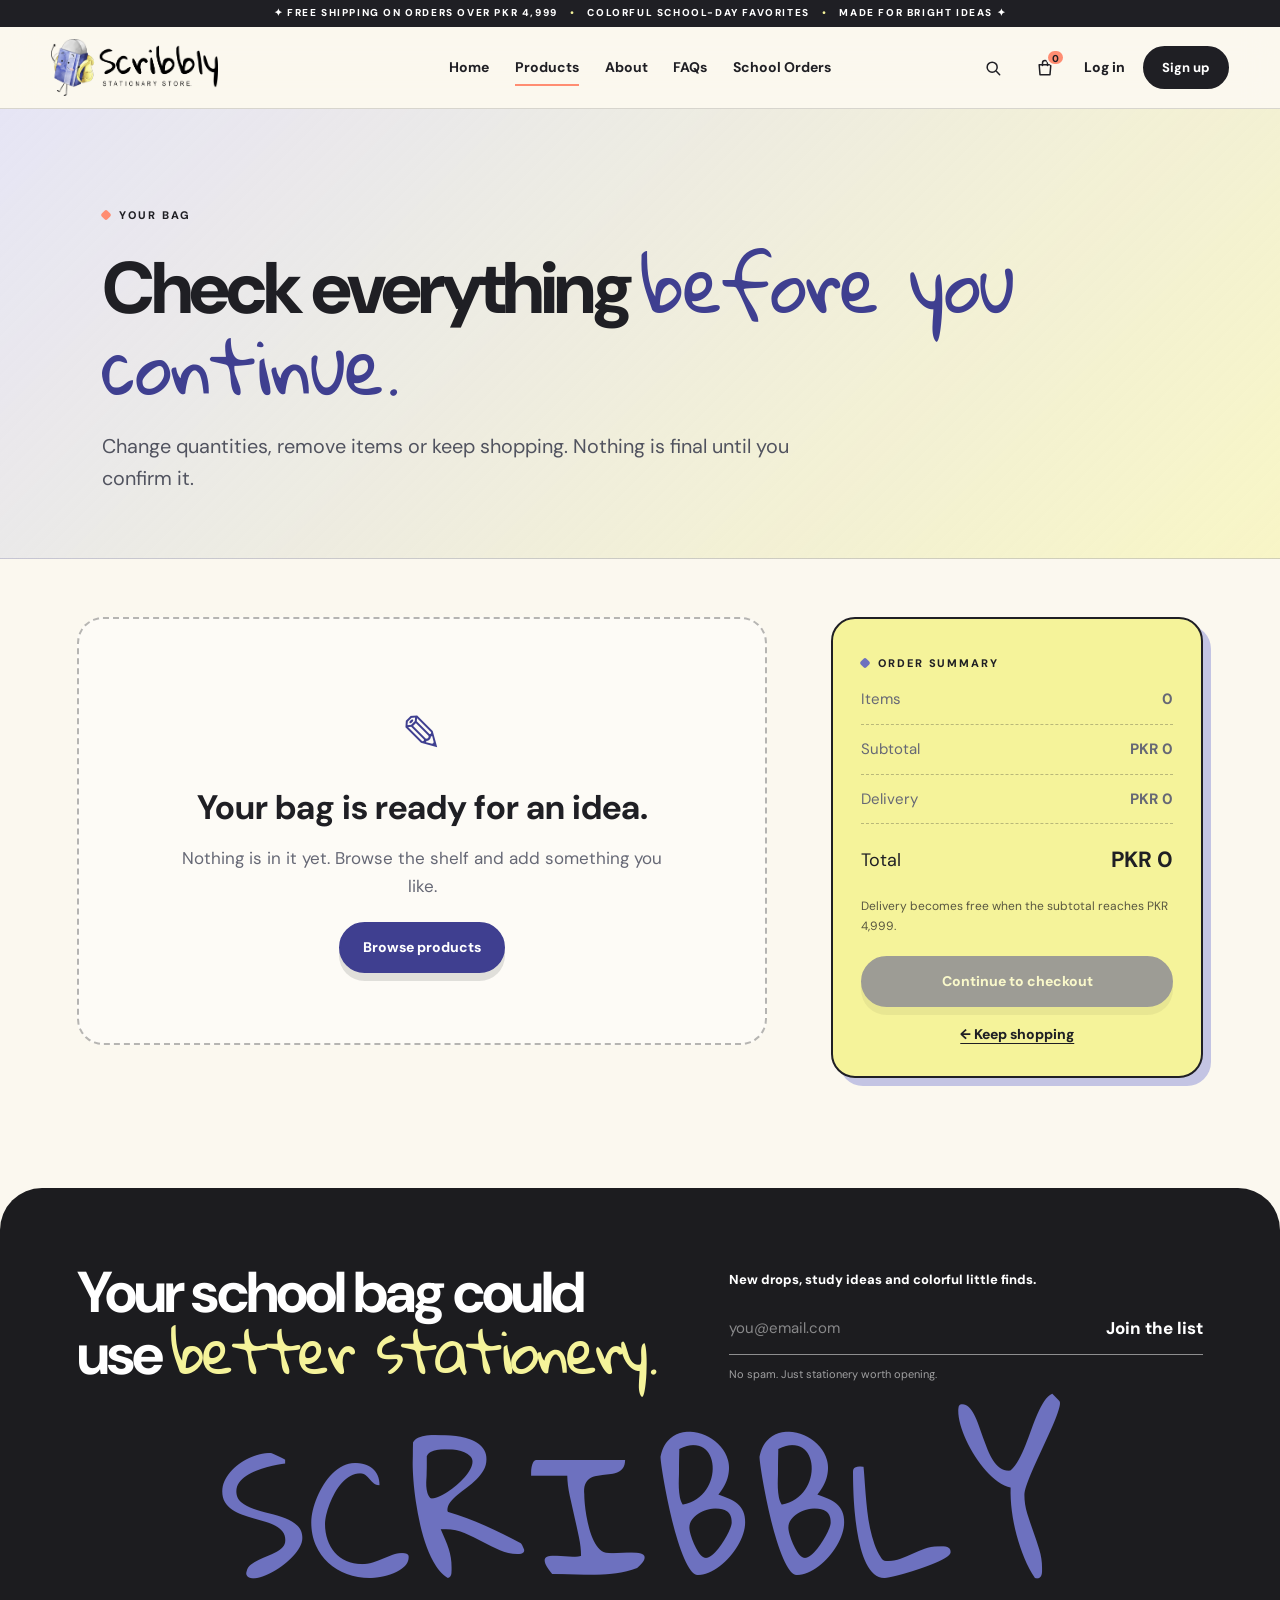
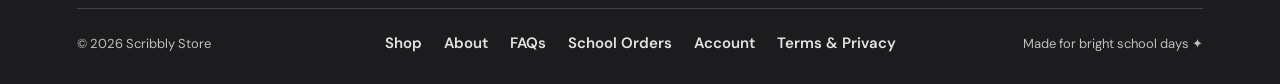
==== cart.html @ f54a4416 "commit" ====
<!DOCTYPE html><html lang="en"><head><meta charset="UTF-8">
  <meta name="viewport" content="width=device-width, initial-scale=1.0">
  <meta name="theme-color" content="#6d71bf">
  <link rel="icon" type="image/png" href="img/favicon.png">
  <link rel="shortcut icon" href="favicon.ico">
  <link rel="preconnect" href="https://fonts.googleapis.com">
  <link rel="preconnect" href="https://fonts.gstatic.com" crossorigin>
  <link href="https://fonts.googleapis.com/css2?family=DM+Sans:wght@400;500;600;700;800&family=Gloria+Hallelujah&display=swap" rel="stylesheet">
  <link rel="stylesheet" href="styles.css"><meta name="description" content="Review and update your Scribbly shopping bag."><title>Your Bag — Scribbly</title></head><body><div class="grain" aria-hidden="true"></div><a class="skip-link" href="#mainContent">Skip to main content</a>
  <div class="announcement">✦ FREE SHIPPING ON ORDERS OVER PKR 4,999 <span>•</span> COLORFUL SCHOOL-DAY FAVORITES <span>•</span> MADE FOR BRIGHT IDEAS ✦</div>
  <header class="site-header">
    <a class="brand" href="index.html" aria-label="Scribbly home"><img src="img/logo-header.png" alt="Scribbly stationery store" class="brand-logo"></a>
    <nav class="main-nav" id="mainNav" aria-label="Primary navigation"><a  href="index.html">Home</a><a class="active" aria-current="page" href="products.html">Products</a><a  href="index.html#about">About</a><a  href="index.html#faq">FAQs</a><a  href="index.html#bulk">School Orders</a></nav>
    <div class="header-actions">
      <button class="icon-btn header-search" data-search-open aria-label="Search products"><svg viewBox="0 0 24 24" aria-hidden="true"><circle cx="11" cy="11" r="6"></circle><path d="m16 16 4 4"></path></svg></button>
      <a class="icon-btn bag-btn header-bag" href="cart.html" aria-label="Open shopping bag"><svg viewBox="0 0 24 24" aria-hidden="true"><path d="M5 8h14l-1 12H6L5 8Z"></path><path d="M9 9V6a3 3 0 0 1 6 0v3"></path></svg><span data-bag-count>0</span></a>
      <a class="login-link" href="login.html" data-auth="guest">Log in</a>
      <a class="btn btn-dark btn-small" href="signup.html" data-auth="guest">Sign up</a>
      <a class="login-link member-link" href="dashboard.html" data-auth="member" hidden>Dashboard</a>
      <button class="btn btn-dark btn-small logout-btn" type="button" data-auth="member" data-logout hidden>Log out</button>
    </div>
    <button class="menu-toggle" type="button" data-menu-toggle aria-label="Open navigation" aria-controls="mainNav" aria-expanded="false"><span></span><span></span></button>
  </header><main id="mainContent" class="inner-main"><section class="page-hero mini-hero"><span class="eyebrow"><span class="dot orange"></span> YOUR BAG</span><h1>Check everything <span class="scribble-word">before you continue.</span></h1><p>Change quantities, remove items or keep shopping. Nothing is final until you confirm it.</p></section><section class="cart-layout section-pad"><div class="cart-list" data-cart-list></div><aside class="cart-summary" data-cart-summary><span class="eyebrow"><span class="dot"></span> ORDER SUMMARY</span><div class="summary-row"><span>Items</span><b data-summary-items>0</b></div><div class="summary-row"><span>Subtotal</span><b data-summary-subtotal>PKR 0</b></div><div class="summary-row"><span>Delivery</span><b data-summary-delivery>PKR 250</b></div><div class="summary-total"><span>Total</span><strong data-summary-total>PKR 250</strong></div><p class="summary-note">Delivery becomes free when the subtotal reaches PKR 4,999.</p><a class="btn btn-primary summary-cta" href="checkout.html" data-checkout-link>Continue to checkout</a><a class="text-link summary-shop" href="products.html">← Keep shopping</a></aside></section></main><footer class="site-footer">
    <div class="footer-top">
      <div class="footer-copy"><h2>Your school bag could use <span>better stationery.</span></h2></div>
      <form class="newsletter" data-newsletter-form novalidate>
        <label for="footerEmail">New drops, study ideas and colorful little finds.</label>
        <div><input id="footerEmail" name="email" type="email" placeholder="you@email.com" autocomplete="email" required><button type="submit">Join the list</button></div>
        <small data-newsletter-msg>No spam. Just stationery worth opening.</small>
      </form>
    </div>
    <div class="footer-word" aria-hidden="true">SCRIBBLY</div>
    <div class="footer-bottom"><span>© 2026 Scribbly Store</span><div><a href="products.html">Shop</a><a href="index.html#about">About</a><a href="index.html#faq">FAQs</a><a href="index.html#bulk">School Orders</a><a href="dashboard.html">Account</a><a href="terms.html">Terms & Privacy</a></div><span>Made for bright school days ✦</span></div>
  </footer><div class="search-overlay" data-search-overlay aria-hidden="true">
    <button class="search-close" type="button" data-search-close aria-label="Close search">×</button>
    <div class="search-box"><span>search scribbly</span><label class="sr-only" for="globalSearch">Search products</label><input id="globalSearch" data-search-input type="search" placeholder="Try “notebook”..."><p data-search-hint>Popular: notebook, gel pens, sticky notes, pouch</p><a class="text-link search-all-link" href="products.html">Browse all products →</a></div>
  </div>
  <div class="toast" data-toast role="status" aria-live="polite"><span data-toast-message>Done ✦</span><button type="button" data-toast-action hidden>Undo</button></div><script src="script.js"></script></body></html>
---- styles.css ----
:root {
  --ink: #1f1f24;
  --muted: #666875;
  --paper: #fbf8ef;
  --paper-2: #f5f0e5;
  --white: #fffdf8;
  --violet: #6d71bf;
  --violet-deep: #3f3f90;
  --lavender: #c3c4e3;
  --lavender-2: #e6e5f5;
  --yellow: #f5f39a;
  --coral: #ff8d72;
  --mint: #b8eeb4;
  --sky: #8ddcf6;
  --pink: #f2b5d3;
  --line: rgba(31, 31, 36, .16);
  --radius: 28px;
  --radius-sm: 18px;
  --shadow: 0 22px 60px rgba(51, 48, 92, .10);
  --header-h: 80px;
}

* {
  box-sizing: border-box;
}

html {
  scroll-behavior: smooth;
  scroll-padding-top: 120px;
}

body {
  margin: 0;
  min-width: 320px;
  background: var(--paper);
  color: var(--ink);
  font-family: "DM Sans", Arial, sans-serif;
  font-size: 17px;
  line-height: 1.65;
  overflow-x: hidden;
}

body::selection {
  background: var(--yellow);
  color: var(--ink);
}

button,
input,
select,
textarea {
  font: inherit;
}

button,
a {
  -webkit-tap-highlight-color: transparent;
}

a {
  color: inherit;
  text-decoration: none;
}

img {
  max-width: 100%;
}

button {
  color: inherit;
}

button:focus-visible,
a:focus-visible,
input:focus-visible,
select:focus-visible,
textarea:focus-visible {
  outline: 3px solid var(--yellow);
  outline-offset: 3px;
}

[hidden] {
  display: none !important;
}

.sr-only {
  position: absolute;
  width: 1px;
  height: 1px;
  padding: 0;
  margin: -1px;
  overflow: hidden;
  clip: rect(0, 0, 0, 0);
  white-space: nowrap;
  border: 0;
}

.skip-link {
  position: fixed;
  top: 10px;
  left: 10px;
  z-index: 9999;
  transform: translateY(-160%);
  background: var(--ink);
  color: white;
  padding: 10px 16px;
  border-radius: 12px;
  font-weight: 800;
}

.skip-link:focus {
  transform: translateY(0);
}

.grain {
  position: fixed;
  inset: 0;
  z-index: 1000;
  pointer-events: none;
  opacity: .025;
  background-image: radial-gradient(rgba(0,0,0,.85) .45px, transparent .55px);
  background-size: 4px 4px;
}

.announcement {
  min-height: 27px;
  display: flex;
  align-items: center;
  justify-content: center;
  gap: 12px;
  background: var(--ink);
  color: white;
  padding: 5px 18px;
  font-size: 10px;
  font-weight: 800;
  letter-spacing: .16em;
  text-align: center;
}

.announcement span {
  color: var(--yellow);
}

.site-header {
  position: sticky;
  top: 0;
  z-index: 900;
  min-height: var(--header-h);
  display: grid;
  grid-template-columns: minmax(180px, .9fr) auto minmax(250px, .9fr);
  align-items: center;
  gap: 22px;
  padding: 12px clamp(22px, 4vw, 68px);
  background: rgba(251, 248, 239, .94);
  border-bottom: 1px solid var(--line);
  backdrop-filter: blur(16px);
}

.auth-header {
  background: linear-gradient(90deg, rgba(195,196,227,.97), rgba(245,243,154,.80));
  border-bottom-color: rgba(63,63,144,.20);
}

.brand {
  display: inline-flex;
  align-items: center;
  justify-self: start;
}

.brand-logo {
  display: block;
  width: clamp(142px, 13vw, 192px);
  max-height: 58px;
  object-fit: contain;
}

.main-nav {
  display: flex;
  align-items: center;
  justify-content: center;
  gap: clamp(14px, 2vw, 31px);
  font-size: 14px;
  font-weight: 700;
}

.main-nav a {
  position: relative;
  padding: 12px 0;
  white-space: nowrap;
}

.main-nav a::after {
  content: "";
  position: absolute;
  left: 50%;
  bottom: 5px;
  width: 0;
  height: 2px;
  background: var(--coral);
  transform: translateX(-50%);
  transition: width .2s ease;
}

.main-nav a:hover::after,
.main-nav a.active::after {
  width: 100%;
}

.header-actions {
  display: flex;
  align-items: center;
  justify-content: flex-end;
  gap: 10px;
  min-width: 0;
}

.icon-btn {
  width: 42px;
  height: 42px;
  border: 0;
  border-radius: 50%;
  display: inline-flex;
  align-items: center;
  justify-content: center;
  background: transparent;
  cursor: pointer;
  position: relative;
}

.icon-btn:hover {
  background: rgba(109, 113, 191, .12);
}

.icon-btn svg {
  width: 20px;
  height: 20px;
  fill: none;
  stroke: currentColor;
  stroke-width: 1.8;
  stroke-linecap: round;
  stroke-linejoin: round;
}

.bag-btn [data-bag-count] {
  position: absolute;
  top: 2px;
  right: 1px;
  min-width: 17px;
  height: 17px;
  border-radius: 999px;
  display: grid;
  place-items: center;
  padding: 0 4px;
  background: var(--coral);
  color: var(--ink);
  font-size: 10px;
  font-weight: 800;
  border: 2px solid var(--paper);
}

.login-link,
.member-link {
  font-size: 14px;
  font-weight: 800;
  padding: 9px 8px;
}

.login-link:hover,
.member-link:hover {
  color: var(--violet-deep);
}

.btn {
  min-height: 48px;
  border: 2px solid var(--ink);
  border-radius: 999px;
  display: inline-flex;
  align-items: center;
  justify-content: center;
  gap: 8px;
  padding: 12px 22px;
  font-weight: 800;
  font-size: 14px;
  cursor: pointer;
  transition: transform .18s ease, background .18s ease, color .18s ease, box-shadow .18s ease;
}

.btn:hover {
  transform: translateY(-2px);
}

.btn:active {
  transform: translateY(0);
}

.btn-dark {
  background: var(--ink);
  color: white;
}

.btn-dark:hover {
  background: var(--violet-deep);
}

.btn-primary {
  background: var(--violet-deep);
  color: white;
  border-color: var(--violet-deep);
  box-shadow: 0 8px 0 rgba(31,31,36,.13);
}

.btn-primary:hover {
  background: #323278;
  border-color: #323278;
}

.btn-cream,
.btn-light-outline {
  background: var(--paper);
  color: var(--ink);
}

.btn-cream:hover,
.btn-light-outline:hover {
  background: var(--yellow);
}

.btn-small {
  min-height: 42px;
  padding: 9px 17px;
  font-size: 13px;
}

.logout-btn {
  font-family: inherit;
}

.menu-toggle {
  display: none;
  width: 44px;
  height: 44px;
  border: 1.5px solid var(--ink);
  border-radius: 50%;
  background: var(--paper);
  cursor: pointer;
  position: relative;
}

.menu-toggle span {
  position: absolute;
  left: 12px;
  width: 18px;
  height: 2px;
  background: var(--ink);
  transition: transform .2s ease, top .2s ease;
}

.menu-toggle span:first-child {
  top: 17px;
}

.menu-toggle span:last-child {
  top: 24px;
}

.menu-toggle[aria-expanded="true"] span:first-child {
  top: 21px;
  transform: rotate(45deg);
}

.menu-toggle[aria-expanded="true"] span:last-child {
  top: 21px;
  transform: rotate(-45deg);
}

.section-pad {
  padding-left: clamp(20px, 6vw, 92px);
  padding-right: clamp(20px, 6vw, 92px);
}

.hero {
  min-height: min(780px, calc(100vh - 90px));
  display: grid;
  grid-template-columns: minmax(0, .95fr) minmax(420px, 1.05fr);
  align-items: center;
  gap: clamp(40px, 6vw, 90px);
  padding-top: clamp(70px, 8vw, 112px);
  padding-bottom: clamp(70px, 8vw, 112px);
  position: relative;
  overflow: hidden;
}

.hero::before,
.hero::after {
  content: "";
  position: absolute;
  border: 1px solid rgba(109,113,191,.14);
  border-radius: 50%;
  pointer-events: none;
}

.hero::before {
  width: 420px;
  height: 420px;
  right: -120px;
  top: -180px;
}

.hero::after {
  width: 260px;
  height: 260px;
  left: -150px;
  bottom: 20px;
}

.eyebrow {
  display: inline-flex;
  align-items: center;
  gap: 9px;
  font-size: 11px;
  line-height: 1.3;
  letter-spacing: .17em;
  font-weight: 800;
  text-transform: uppercase;
}

.dot {
  width: 8px;
  height: 8px;
  border-radius: 2px;
  background: var(--violet);
  transform: rotate(45deg);
  flex: 0 0 auto;
}

.dot.orange {
  background: var(--coral);
}

.hero h1,
.page-hero h1,
.dashboard-hero h1,
.auth-copy h1 {
  margin: 18px 0 20px;
  font-size: clamp(48px, 5.7vw, 86px);
  line-height: 1.05;
  letter-spacing: -.055em;
  font-weight: 800;
}

.hero-copy > p,
.page-hero > p,
.dashboard-hero > div > p,
.auth-copy > p {
  margin: 0;
  max-width: 680px;
  color: #51535f;
  font-size: clamp(18px, 1.55vw, 22px);
  line-height: 1.62;
}

.scribble-word,
.scribble-underline {
  font-family: "Gloria Hallelujah", "Comic Sans MS", cursive;
  font-weight: 400;
  letter-spacing: -.02em;
  color: var(--violet-deep);
}

.scribble-underline {
  position: relative;
  display: inline-block;
}

.scribble-underline::after {
  content: "";
  position: absolute;
  left: 3px;
  right: 3px;
  bottom: -3px;
  height: 7px;
  border-bottom: 3px solid var(--yellow);
  border-radius: 50%;
  transform: rotate(-1.5deg);
}

.orange-text {
  color: #e85e44;
}

.hero-actions {
  margin-top: 30px;
  display: flex;
  align-items: center;
  gap: 22px;
  flex-wrap: wrap;
}

.text-link,
.link-button {
  display: inline-flex;
  align-items: center;
  gap: 5px;
  border: 0;
  background: transparent;
  padding: 0;
  color: var(--ink);
  font-weight: 800;
  font-size: 14px;
  cursor: pointer;
  text-decoration: underline;
  text-decoration-thickness: 1px;
  text-underline-offset: 4px;
}

.text-link:hover,
.link-button:hover {
  color: var(--violet-deep);
}

.hero-note {
  margin-top: 46px;
  padding-top: 22px;
  max-width: 570px;
  border-top: 1px dashed rgba(31,31,36,.35);
  display: grid;
  grid-template-columns: 34px 1fr;
  gap: 12px;
}

.mini-star {
  color: var(--coral);
  font-size: 18px;
}

.hero-note b,
.hero-note small {
  display: block;
}

.hero-note b {
  font-size: 13px;
}

.hero-note small {
  margin-top: 4px;
  color: var(--muted);
  font-size: 12px;
  line-height: 1.55;
}

.hero-art {
  position: relative;
  min-width: 0;
}

.hero-img-container {
  aspect-ratio: 1 / 1;
  border: 2px solid var(--ink);
  border-radius: 36px;
  overflow: hidden;
  background: var(--sky);
  box-shadow: 12px 12px 0 var(--lavender);
}

.hero-character-img,
.about-image,
.auth-feature-image,
.product-image,
.product-detail-media img {
  width: 100%;
  height: 100%;
  display: block;
  object-fit: cover;
  object-position: center;
}

.sticker {
  position: absolute;
  right: -18px;
  top: -18px;
  background: var(--mint);
  border: 1.5px solid var(--ink);
  border-radius: 50%;
  padding: 12px 18px;
  font-family: "Gloria Hallelujah", cursive;
  font-size: 12px;
  line-height: 1.2;
  transform: rotate(8deg);
}

.spark,
.wiggle,
.hand-note {
  position: absolute;
  font-family: "Gloria Hallelujah", cursive;
}

.s1 {
  left: -18px;
  top: 30%;
  color: var(--coral);
  font-size: 22px;
}

.s2 {
  right: 5%;
  bottom: -20px;
  color: var(--violet-deep);
}

.wiggle-yellow {
  left: -28px;
  bottom: 20%;
  color: #e7c900;
  transform: rotate(-16deg);
}

.hand-note {
  right: -20px;
  bottom: -56px;
  font-size: 11px;
  transform: rotate(-4deg);
  text-align: right;
}

.marquee {
  background: var(--yellow);
  border-top: 2px solid var(--ink);
  border-bottom: 2px solid var(--ink);
  overflow: hidden;
}

.marquee-track {
  width: max-content;
  display: flex;
  align-items: center;
  gap: 36px;
  padding: 11px 0;
  animation: marquee 24s linear infinite;
  font-family: "Gloria Hallelujah", cursive;
  font-size: 13px;
  font-weight: 700;
}

@keyframes marquee {
  to { transform: translateX(-50%); }
}

.products-section {
  padding-top: clamp(74px, 8vw, 128px);
  padding-bottom: clamp(74px, 8vw, 128px);
}

.products-card {
  background: var(--violet);
  border: 2px solid var(--ink);
  border-radius: 36px;
  padding: clamp(28px, 4vw, 58px);
  color: white;
  box-shadow: 0 14px 0 rgba(63,63,144,.18);
}

.section-heading {
  display: grid;
  grid-template-columns: minmax(0, 1.3fr) minmax(260px, .7fr);
  align-items: end;
  gap: 34px;
  margin-bottom: 38px;
}

.section-heading h2,
.about-copy h2,
.faq-intro h2,
.bulk-info h2,
.dashboard-actions h2,
.review-card h2,
.empty-filter h2 {
  margin: 11px 0 0;
  font-size: clamp(36px, 4.2vw, 64px);
  line-height: 1.02;
  letter-spacing: -.045em;
}

.section-heading > p,
.faq-intro > p,
.bulk-info > p,
.about-copy > p {
  margin: 0;
  color: inherit;
  opacity: .88;
  font-size: 17px;
  line-height: 1.65;
}

.products-card .section-heading > p {
  color: rgba(255,255,255,.88);
}

.products-card .scribble-underline {
  color: var(--yellow);
}

.product-grid {
  display: grid;
  grid-template-columns: repeat(4, minmax(0, 1fr));
  gap: 18px;
}

.product-card {
  min-width: 0;
  display: flex;
  flex-direction: column;
  gap: 12px;
  padding: 10px;
  border: 1.5px solid var(--ink);
  border-radius: 20px;
  background: var(--paper);
  color: var(--ink);
  transition: transform .18s ease, box-shadow .18s ease;
}

.product-card:hover {
  transform: translateY(-4px);
  box-shadow: 0 12px 0 rgba(31,31,36,.10);
}

.product-media {
  position: relative;
  display: block;
  aspect-ratio: 1 / 1;
  border: 1.5px solid var(--ink);
  border-radius: 14px;
  overflow: hidden;
  background: var(--lavender-2);
}

.product-media img {
  object-fit: cover;
}

.badge {
  position: absolute;
  z-index: 2;
  left: 9px;
  top: 9px;
  padding: 4px 7px;
  border: 1px solid var(--ink);
  border-radius: 999px;
  background: rgba(255,253,248,.92);
  color: var(--ink);
  font-size: 8px;
  line-height: 1;
  letter-spacing: .08em;
  font-weight: 800;
}

.product-info {
  min-height: 66px;
  display: flex;
  align-items: flex-start;
  justify-content: space-between;
  gap: 12px;
  padding: 0 4px;
}

.product-info small {
  display: block;
  margin-bottom: 3px;
  color: #777987;
  font-size: 8px;
  font-weight: 800;
  letter-spacing: .11em;
}

.product-info h3 {
  margin: 0;
  max-width: 170px;
  font-size: 14px;
  line-height: 1.25;
}

.product-info h3 a:hover {
  text-decoration: underline;
  text-underline-offset: 3px;
}

.product-info > b {
  white-space: nowrap;
  font-size: 13px;
}

.product-actions {
  display: grid;
  grid-template-columns: repeat(2, minmax(0, 1fr));
  gap: 8px;
  margin-top: auto;
}

.add-btn {
  min-height: 44px;
  width: 100%;
  border: 2px solid var(--ink);
  border-radius: 999px;
  background: var(--violet-deep);
  color: white;
  display: flex;
  align-items: center;
  justify-content: center;
  gap: 6px;
  padding: 8px 12px;
  font-size: 13.5px;
  font-weight: 800;
  white-space: nowrap;
  cursor: pointer;
  transition: background .18s ease, transform .18s ease, border-color .18s ease;
  text-decoration: none;
}

.add-btn:hover {
  background: var(--ink);
  transform: translateY(-1px);
}

.add-btn strong {
  width: 20px;
  height: 20px;
  display: inline-grid;
  place-items: center;
  border-radius: 50%;
  background: rgba(255, 255, 255, .22);
  color: white;
  font-size: 12.5px;
  line-height: 1;
  font-weight: 900;
  flex-shrink: 0;
}

.add-btn.added {
  background: #2f7043;
  border-color: #214f30;
}

.know-more-btn {
  min-height: 44px;
  width: 100%;
  border: 2px solid var(--ink);
  border-radius: 999px;
  background: var(--paper);
  color: var(--ink);
  display: flex;
  align-items: center;
  justify-content: center;
  gap: 6px;
  padding: 8px 12px;
  font-size: 13.5px;
  font-weight: 800;
  white-space: nowrap;
  text-decoration: none;
  cursor: pointer;
  transition: background .18s ease, transform .18s ease, color .18s ease;
}

.know-more-btn:hover {
  background: var(--yellow);
  transform: translateY(-1px);
  color: var(--ink);
}

.know-more-btn .btn-arrow {
  display: none !important;
}

.card-qty-row {
  margin-top: auto;
  padding: 8px 4px 2px;
  display: flex;
  align-items: center;
  justify-content: space-between;
  gap: 8px;
  border-top: 1px dashed rgba(31, 31, 36, .18);
}

.card-qty-label {
  font-size: 12.5px;
  font-weight: 800;
  color: var(--ink);
  letter-spacing: .02em;
}

.card-qty-control {
  display: inline-grid;
  grid-template-columns: 28px 34px 28px;
  align-items: center;
  border: 1.5px solid var(--ink);
  border-radius: 999px;
  overflow: hidden;
  background: white;
}

.card-qty-control button {
  height: 28px;
  border: 0;
  background: white;
  cursor: pointer;
  font-size: 14px;
  font-weight: 800;
  color: var(--ink);
  display: flex;
  align-items: center;
  justify-content: center;
  padding: 0;
  transition: background .15s ease, color .15s ease;
}

.card-qty-control button:hover {
  background: var(--yellow);
}

.card-qty-control output {
  text-align: center;
  font-size: 13px;
  font-weight: 800;
  color: var(--ink);
  line-height: 28px;
}

.card-qty-row + .product-actions {
  margin-top: 0;
}

.product-footer {
  margin-top: 38px;
  padding-top: 24px;
  border-top: 1px dashed rgba(255,255,255,.45);
  display: flex;
  align-items: center;
  justify-content: space-between;
  gap: 24px;
}

.product-footer p {
  margin: 0;
  font-family: "Gloria Hallelujah", cursive;
  font-size: 11px;
}

.product-footer p span {
  color: var(--yellow);
}

.about {
  padding-top: 0;
  padding-bottom: clamp(74px, 8vw, 128px);
}

.about-card {
  display: grid;
  grid-template-columns: minmax(0, 1fr) minmax(0, 1fr);
  min-height: 560px;
  border: 2px solid var(--ink);
  border-radius: 34px;
  overflow: hidden;
  background: var(--mint);
}

.about-copy {
  padding: clamp(36px, 5vw, 72px);
  display: flex;
  flex-direction: column;
  justify-content: center;
}

.about-copy .text-link {
  margin-top: 28px;
  align-self: flex-start;
}

.about-visual {
  min-width: 0;
  min-height: 100%;
  overflow: hidden;
  background: var(--lavender);
}

.about-image {
  min-height: 100%;
}

.faq {
  display: grid;
  grid-template-columns: .78fr 1.22fr;
  gap: clamp(46px, 8vw, 120px);
  padding-top: 20px;
  padding-bottom: clamp(90px, 9vw, 140px);
}

.faq-intro .btn {
  margin-top: 24px;
}

.faq-list {
  border-top: 1.5px solid var(--ink);
}

.faq-item {
  border-bottom: 1.5px solid var(--ink);
}

.faq-item button {
  width: 100%;
  min-height: 74px;
  border: 0;
  background: transparent;
  display: grid;
  grid-template-columns: 40px 1fr 28px;
  gap: 14px;
  align-items: center;
  text-align: left;
  cursor: pointer;
  padding: 16px 0;
}

.faq-item button span {
  color: var(--violet-deep);
  font-size: 10px;
  font-weight: 800;
}

.faq-item button b {
  font-size: 16px;
}

.faq-item button i {
  font-style: normal;
  font-size: 20px;
  text-align: right;
}

.faq-answer {
  display: grid;
  grid-template-rows: 0fr;
  transition: grid-template-rows .22s ease;
}

.faq-answer > p {
  min-height: 0;
  overflow: hidden;
  margin: 0;
  padding: 0 0 0 54px;
  color: var(--muted);
  font-size: 15px;
}

.faq-item.open .faq-answer {
  grid-template-rows: 1fr;
}

.faq-item.open .faq-answer > p {
  padding-bottom: 22px;
}

.bulk-section {
  border-top: 1px dashed rgba(31,31,36,.35);
  padding-top: clamp(72px, 8vw, 118px);
  padding-bottom: clamp(90px, 9vw, 136px);
}

.bulk-wrap {
  display: grid;
  grid-template-columns: minmax(0, .9fr) minmax(460px, 1.1fr);
  gap: clamp(50px, 8vw, 120px);
  align-items: start;
}

.direct-contact {
  margin-top: 38px;
  padding-top: 26px;
  border-top: 1px dashed rgba(31,31,36,.35);
}

.direct-title {
  display: block;
  margin-bottom: 12px;
  font-size: 10px;
  font-weight: 800;
  letter-spacing: .14em;
  text-transform: uppercase;
}

.contact-chips {
  display: flex;
  flex-wrap: wrap;
  gap: 10px;
}

.contact-chip {
  min-height: 40px;
  border: 1px solid var(--ink);
  border-radius: 999px;
  display: inline-flex;
  align-items: center;
  gap: 8px;
  padding: 8px 13px;
  font-size: 12px;
  font-weight: 800;
  background: white;
}

.contact-chip.note {
  background: transparent;
}

.bulk-form-card,
.card-surface {
  background: var(--white);
  border: 2px solid var(--ink);
  border-radius: 28px;
  padding: clamp(25px, 3.4vw, 44px);
  box-shadow: 8px 8px 0 var(--lavender);
}

.bulk-form-header {
  margin-bottom: 25px;
}

.bulk-form-header h3,
.form-section-title h2 {
  margin: 0;
  font-size: 25px;
  line-height: 1.15;
}

.bulk-form-header p,
.form-section-title p {
  margin: 7px 0 0;
  color: var(--muted);
  font-size: 14px;
}

.bulk-form,
.auth-form,
.checkout-form {
  display: grid;
  gap: 18px;
}

.form-grid-2,
.two-fields {
  display: grid;
  grid-template-columns: repeat(2, minmax(0, 1fr));
  gap: 14px;
}

.input-field {
  min-width: 0;
}

.input-field label,
.auth-form > label:not(.checkbox) {
  display: block;
  margin-bottom: 7px;
  color: var(--ink);
  font-size: 14px;
  font-weight: 800;
}

.input-field input,
.input-field select,
.input-field textarea,
.auth-form input[type="text"],
.auth-form input[type="email"],
.auth-form input[type="password"],
.shop-search input {
  width: 100%;
  border: 1.7px solid rgba(31,31,36,.55);
  border-radius: 13px;
  background: white;
  color: var(--ink);
  padding: 13px 14px;
  font-size: 16px;
  line-height: 1.3;
  outline: none;
  transition: border .18s ease, box-shadow .18s ease, background .18s ease;
}

.input-field textarea {
  resize: vertical;
  min-height: 104px;
}

.input-field input:hover,
.input-field select:hover,
.input-field textarea:hover,
.auth-form input:hover,
.shop-search input:hover {
  border-color: var(--violet-deep);
}

.input-field input:focus,
.input-field select:focus,
.input-field textarea:focus,
.auth-form input:focus,
.shop-search input:focus {
  border-color: var(--violet-deep);
  box-shadow: 0 0 0 4px rgba(109,113,191,.16);
}

.input-field input[aria-invalid="true"],
.input-field select[aria-invalid="true"],
.input-field textarea[aria-invalid="true"],
.auth-form input[aria-invalid="true"] {
  border-color: #b23232;
  background: #fff7f6;
}

.req {
  color: #a22c2c;
}

.field-error {
  display: block;
  min-height: 18px;
  margin-top: 5px;
  color: #9d2525;
  font-size: 12px;
  line-height: 1.35;
  font-weight: 700;
}

.helper-text,
.password-guide {
  display: block;
  margin-top: 6px;
  color: var(--muted);
  font-size: 12px;
}

.form-status {
  min-height: 21px;
  margin: 0;
  font-size: 13px;
  font-weight: 700;
}

.form-status.error {
  color: #9d2525;
}

.form-status.success {
  color: #2d6b3e;
}

.qty-pills {
  display: grid;
  grid-template-columns: repeat(3, minmax(0, 1fr));
  gap: 8px;
}

.qty-pill,
.filter-btn {
  min-height: 39px;
  border: 1.5px solid var(--ink);
  border-radius: 999px;
  background: white;
  cursor: pointer;
  font-size: 12px;
  font-weight: 800;
}

.qty-pill:hover,
.filter-btn:hover,
.qty-pill.active,
.filter-btn.active {
  background: var(--yellow);
}

.bulk-submit {
  width: 100%;
  margin-top: 2px;
}

.site-footer {
  background: #1c1c1f;
  color: white;
  border-top-left-radius: 42px;
  border-top-right-radius: 42px;
  overflow: hidden;
  padding: clamp(48px, 6vw, 82px) clamp(22px, 6vw, 92px) 28px;
}

.footer-top {
  display: grid;
  grid-template-columns: 1fr .8fr;
  gap: 60px;
  align-items: end;
  position: relative;
  z-index: 5;
}

.footer-logo {
  width: 118px;
  filter: brightness(0) invert(1);
  opacity: .95;
}

.footer-copy h2 {
  margin: 0;
  font-size: clamp(36px, 4.5vw, 66px);
  line-height: 1;
  letter-spacing: -.05em;
}

.footer-copy h2 span {
  color: var(--yellow);
  font-family: "Gloria Hallelujah", cursive;
  font-weight: 400;
}

.newsletter {
  position: relative;
  z-index: 5;
}

.newsletter label {
  display: block;
  margin-bottom: 12px;
  font-size: 13px;
  font-weight: 800;
  cursor: pointer;
}

.newsletter > div {
  display: flex;
  border-bottom: 1px solid rgba(255,255,255,.5);
  transition: border-color .2s ease;
}

.newsletter > div:focus-within {
  border-bottom-color: var(--yellow);
}

.newsletter input {
  flex: 1;
  min-width: 0;
  border: 0;
  background: transparent;
  color: white;
  padding: 12px 0;
  outline: none;
  font-size: 15px;
  cursor: text;
  position: relative;
  z-index: 6;
}

.newsletter input::placeholder {
  color: rgba(255,255,255,.48);
}

.newsletter button {
  border: 0;
  background: transparent;
  color: white;
  padding: 12px 0 12px 18px;
  font-weight: 800;
  cursor: pointer;
  position: relative;
  z-index: 6;
  transition: color .2s ease;
}

.newsletter button:hover {
  color: var(--yellow);
}

.newsletter small {
  display: block;
  margin-top: 10px;
  color: rgba(255,255,255,.58);
  font-size: 11px;
}

.footer-word {
  margin: clamp(24px, 4vw, 54px) 0 24px;
  text-align: center;
  color: var(--violet);
  font-family: "Gloria Hallelujah", cursive;
  font-size: clamp(38px, 13vw, 220px);
  line-height: .9;
  letter-spacing: .01em;
  pointer-events: none;
  user-select: none;
  position: relative;
  z-index: 1;
  max-width: 100%;
  box-sizing: border-box;
}

.footer-bottom {
  border-top: 1px solid rgba(255,255,255,.18);
  padding-top: 22px;
  display: grid;
  grid-template-columns: 1fr auto 1fr;
  gap: 24px;
  align-items: center;
  color: rgba(255,255,255,.72);
  font-size: 13px;
}

.footer-bottom > div {
  display: flex;
  gap: 22px;
}

.footer-bottom > div a {
  font-size: 15px;
  font-weight: 600;
  color: rgba(255,255,255,.88);
  transition: color .2s ease;
}

.footer-bottom > div a:hover {
  color: var(--yellow);
}

.footer-bottom > span:last-child {
  text-align: right;
}

.search-overlay {
  position: fixed;
  inset: 0;
  z-index: 1500;
  background: rgba(63,63,144,.94);
  color: white;
  display: grid;
  place-items: center;
  padding: 24px;
  opacity: 0;
  visibility: hidden;
  transition: opacity .2s ease, visibility .2s ease;
}

.search-overlay.open {
  opacity: 1;
  visibility: visible;
}

.search-close {
  position: absolute;
  top: 30px;
  right: 36px;
  width: 48px;
  height: 48px;
  border-radius: 50%;
  border: 1.5px solid white;
  background: transparent;
  color: white;
  font-size: 32px;
  cursor: pointer;
}

.search-box {
  width: min(760px, 92vw);
}

.search-box > span {
  display: block;
  margin-bottom: 15px;
  font-family: "Gloria Hallelujah", cursive;
  color: var(--yellow);
}

.search-box input {
  width: 100%;
  border: 0;
  border-bottom: 2px solid white;
  background: transparent;
  color: white;
  font-size: clamp(34px, 6vw, 78px);
  line-height: 1.1;
  padding: 8px 0 16px;
  outline: none;
}

.search-box input::placeholder {
  color: rgba(255,255,255,.42);
}

.search-box p {
  margin: 16px 0 0;
  color: rgba(255,255,255,.72);
  font-size: 14px;
}

.search-all-link {
  margin-top: 18px;
  color: white;
}

.toast {
  position: fixed;
  z-index: 1700;
  left: 50%;
  bottom: 28px;
  transform: translate(-50%, calc(100% + 40px));
  opacity: 0;
  visibility: hidden;
  pointer-events: none;
  min-width: 280px;
  max-width: calc(100vw - 30px);
  display: flex;
  align-items: center;
  justify-content: space-between;
  gap: 18px;
  padding: 13px 16px 13px 18px;
  border: 2px solid var(--ink);
  border-radius: 999px;
  background: var(--yellow);
  color: var(--ink);
  box-shadow: 0 12px 30px rgba(0,0,0,.18);
  font-size: 13px;
  font-weight: 800;
  transition: transform .3s cubic-bezier(0.16, 1, 0.3, 1), opacity .25s ease, visibility .25s ease;
}

.toast.show {
  transform: translate(-50%, 0);
  opacity: 1;
  visibility: visible;
  pointer-events: auto;
}

.toast span[data-toast-message] {
  line-height: 1.35;
}

.toast button {
  border: 0;
  border-radius: 999px;
  background: var(--ink);
  color: white;
  padding: 7px 14px;
  font-size: 11.5px;
  font-weight: 800;
  cursor: pointer;
  white-space: nowrap;
  flex-shrink: 0;
  text-decoration: none;
  transition: background .18s ease, transform .18s ease;
}

.toast button:hover {
  background: var(--violet-deep);
  transform: translateY(-1px);
}

.reveal {
  opacity: 0;
  transform: translateY(18px);
  transition: opacity .5s ease, transform .5s ease;
}

.reveal.visible {
  opacity: 1;
  transform: translateY(0);
}

.inner-main {
  min-height: 70vh;
}

.page-hero {
  padding: clamp(78px, 9vw, 130px) clamp(20px, 8vw, 126px) clamp(58px, 7vw, 95px);
  background: linear-gradient(135deg, var(--lavender-2), rgba(245,243,154,.48));
  border-bottom: 1px solid var(--line);
}

.page-hero h1 {
  max-width: 1040px;
}

.page-hero > p {
  max-width: 720px;
}

.mini-hero {
  padding-top: clamp(60px, 7vw, 95px);
  padding-bottom: clamp(45px, 5vw, 72px);
}

.shop-section {
  padding-top: 62px;
  padding-bottom: 110px;
}

.shop-toolbar {
  display: flex;
  align-items: end;
  justify-content: space-between;
  gap: 30px;
  margin-bottom: 34px;
}

.filter-group {
  display: flex;
  flex-wrap: wrap;
  gap: 8px;
}

.filter-btn {
  padding: 8px 15px;
}

.shop-search {
  width: min(320px, 100%);
}

.shop-search label {
  display: block;
  margin-bottom: 6px;
  font-size: 12px;
  font-weight: 800;
}

.shop-search span {
  display: block;
  margin-top: 6px;
  color: var(--muted);
  text-align: right;
  font-size: 11px;
}

.shop-grid .product-card {
  background: var(--white);
}

.empty-filter {
  text-align: center;
  padding: 80px 20px;
}

.empty-icon {
  margin-bottom: 8px;
  color: var(--violet-deep);
  font-family: "Gloria Hallelujah", cursive;
  font-size: 50px;
}

.empty-filter p {
  color: var(--muted);
}

.product-detail {
  display: grid;
  grid-template-columns: minmax(0, 1fr) minmax(380px, .8fr);
  gap: clamp(42px, 7vw, 100px);
  align-items: center;
  padding-top: clamp(64px, 8vw, 112px);
  padding-bottom: clamp(74px, 8vw, 120px);
}

.product-detail-media {
  aspect-ratio: 1 / 1;
  overflow: hidden;
  border: 2px solid var(--ink);
  border-radius: 32px;
  background: var(--lavender);
  box-shadow: 14px 14px 0 var(--yellow);
}

.product-detail-copy .back-link {
  display: inline-block;
  margin-bottom: 28px;
  color: var(--muted);
  font-size: 13px;
  font-weight: 800;
}

.product-detail-copy h1 {
  margin: 12px 0 12px;
  font-size: clamp(42px, 5vw, 70px);
  line-height: 1.02;
  letter-spacing: -.045em;
}

.detail-price {
  color: var(--violet-deep);
  font-size: 24px;
  font-weight: 800;
}

.product-detail-copy > p {
  max-width: 620px;
  color: var(--muted);
  font-size: 18px;
}

.detail-points {
  margin: 22px 0;
  padding: 0;
  list-style: none;
  display: grid;
  gap: 9px;
}

.detail-points li {
  position: relative;
  padding-left: 25px;
  font-size: 14px;
  font-weight: 700;
}

.detail-points li::before {
  content: "✦";
  position: absolute;
  left: 0;
  color: var(--coral);
}

.quantity-row {
  margin: 25px 0 18px;
  padding: 18px 0;
  border-top: 1px dashed rgba(31,31,36,.3);
  border-bottom: 1px dashed rgba(31,31,36,.3);
  display: grid;
  grid-template-columns: auto auto 1fr;
  gap: 16px;
  align-items: center;
}

.quantity-row > span {
  font-size: 14px;
  font-weight: 800;
}

.quantity-row > small {
  color: var(--muted);
  font-size: 11px;
}

.quantity-control {
  display: inline-grid;
  grid-template-columns: 38px 42px 38px;
  align-items: center;
  border: 1.5px solid var(--ink);
  border-radius: 999px;
  overflow: hidden;
}

.quantity-control button {
  height: 36px;
  border: 0;
  background: white;
  cursor: pointer;
  font-weight: 800;
}

.quantity-control button:hover {
  background: var(--yellow);
}

.quantity-control output {
  text-align: center;
  font-size: 13px;
  font-weight: 800;
}

.detail-add {
  width: 100%;
}

.safe-note {
  margin-top: 18px;
  display: grid;
  grid-template-columns: 36px 1fr;
  gap: 12px;
  padding: 14px;
  border-radius: 15px;
  background: rgba(184,238,180,.42);
}

.safe-note > span {
  width: 32px;
  height: 32px;
  display: grid;
  place-items: center;
  border-radius: 50%;
  background: var(--mint);
  font-weight: 800;
}

.safe-note b,
.safe-note small {
  display: block;
}

.safe-note small {
  color: #4d6852;
  font-size: 11px;
  line-height: 1.45;
}

.related-section {
  padding-top: 0;
  padding-bottom: 110px;
}

.section-heading.compact {
  grid-template-columns: 1fr auto;
  align-items: end;
}

.section-heading.compact h2 {
  font-size: clamp(34px, 3.6vw, 52px);
}

.related-grid {
  grid-template-columns: repeat(3, minmax(0, 1fr));
}

.cart-layout {
  display: grid;
  grid-template-columns: minmax(0, 1.3fr) minmax(320px, .7fr);
  gap: clamp(34px, 5vw, 70px);
  align-items: start;
  padding-top: 58px;
  padding-bottom: 110px;
}

.cart-list {
  display: grid;
  gap: 14px;
}

.cart-item {
  display: grid;
  grid-template-columns: 118px minmax(0, 1fr) auto;
  gap: 20px;
  align-items: center;
  padding: 14px;
  border: 1.5px solid var(--ink);
  border-radius: 20px;
  background: var(--white);
}

.cart-item-media {
  aspect-ratio: 1;
  border: 1px solid var(--line);
  border-radius: 14px;
  overflow: hidden;
}

.cart-item-media img {
  width: 100%;
  height: 100%;
  display: block;
  object-fit: cover;
}

.cart-item-copy h2 {
  margin: 0 0 4px;
  font-size: 20px;
  line-height: 1.2;
}

.cart-item-copy p {
  margin: 0;
  color: var(--violet-deep);
  font-weight: 800;
  font-size: 14px;
}

.cart-item-actions {
  display: grid;
  justify-items: end;
  gap: 10px;
}

.cart-remove {
  border: 0;
  background: transparent;
  color: #8b3333;
  text-decoration: underline;
  text-underline-offset: 3px;
  cursor: pointer;
  font-size: 12px;
  font-weight: 800;
}

.cart-summary,
.checkout-summary {
  position: sticky;
  top: 112px;
  border: 2px solid var(--ink);
  border-radius: 24px;
  background: var(--yellow);
  padding: 28px;
  box-shadow: 8px 8px 0 var(--lavender);
}

.summary-row,
.summary-total {
  display: flex;
  align-items: center;
  justify-content: space-between;
  gap: 20px;
}

.summary-row {
  padding: 12px 0;
  border-bottom: 1px dashed rgba(31,31,36,.28);
  font-size: 14px;
}

.summary-total {
  padding: 18px 0 10px;
  font-size: 18px;
}

.summary-total strong {
  font-size: 22px;
}

.summary-note {
  margin: 8px 0 20px;
  color: #595740;
  font-size: 12px;
}

.summary-cta {
  width: 100%;
}

.summary-shop {
  margin-top: 16px;
  width: 100%;
  justify-content: center;
}

.empty-cart {
  border: 2px dashed rgba(31,31,36,.32);
  border-radius: 26px;
  background: rgba(255,255,255,.45);
  text-align: center;
  padding: 70px 24px;
}

.empty-cart .empty-icon {
  margin: 0;
}

.empty-cart h2 {
  margin: 8px 0;
  font-size: 34px;
}

.empty-cart p {
  margin: 0 auto 22px;
  max-width: 480px;
  color: var(--muted);
}

.checkout-layout {
  display: grid;
  grid-template-columns: minmax(0, 1.2fr) minmax(310px, .8fr);
  gap: clamp(34px, 5vw, 66px);
  align-items: start;
  padding-top: 58px;
  padding-bottom: 110px;
}

.checkout-form {
  gap: 32px;
}

.form-section {
  display: grid;
  gap: 18px;
}

.form-section + .form-section {
  padding-top: 30px;
  border-top: 1px dashed rgba(31,31,36,.35);
}

.form-section-title {
  display: grid;
  grid-template-columns: 42px 1fr;
  gap: 14px;
  align-items: start;
}

.form-section-title > span {
  width: 38px;
  height: 38px;
  display: grid;
  place-items: center;
  border-radius: 50%;
  background: var(--lavender);
  font-size: 13px;
  font-weight: 800;
}

.payment-options {
  display: grid;
  grid-template-columns: repeat(2, minmax(0, 1fr));
  gap: 12px;
}

.choice-card {
  border: 1.5px solid var(--ink);
  border-radius: 16px;
  padding: 15px;
  display: flex;
  align-items: flex-start;
  gap: 10px;
  cursor: pointer;
  background: white;
}

.choice-card:has(input:checked) {
  background: var(--lavender-2);
  border-color: var(--violet-deep);
}

.choice-card input {
  margin-top: 4px;
  accent-color: var(--violet-deep);
}

.choice-card b,
.choice-card small {
  display: block;
}

.choice-card small {
  margin-top: 3px;
  color: var(--muted);
  font-size: 11px;
}

.checkout-actions {
  display: flex;
  justify-content: space-between;
  gap: 18px;
  align-items: center;
  padding-top: 8px;
}

.checkout-summary {
  background: var(--lavender-2);
}

.checkout-line {
  display: grid;
  grid-template-columns: 54px 1fr auto;
  gap: 10px;
  align-items: center;
  padding: 11px 0;
  border-bottom: 1px dashed rgba(31,31,36,.22);
}

.checkout-line img {
  width: 54px;
  height: 54px;
  border-radius: 10px;
  object-fit: cover;
  border: 1px solid var(--line);
}

.checkout-line b {
  display: block;
  font-size: 12px;
  line-height: 1.25;
}

.checkout-line small {
  color: var(--muted);
  font-size: 10px;
}

.checkout-line > strong {
  font-size: 11px;
}

.review-panel {
  position: fixed;
  inset: 0;
  z-index: 1400;
  padding: 24px;
  display: grid;
  place-items: center;
  background: rgba(31,31,36,.72);
  backdrop-filter: blur(7px);
}

.review-card {
  position: relative;
  width: min(680px, 100%);
  max-height: 88vh;
  overflow: auto;
  border: 2px solid var(--ink);
  border-radius: 28px;
  background: var(--paper);
  padding: clamp(28px, 5vw, 52px);
  box-shadow: 12px 12px 0 var(--yellow);
}

.review-close {
  position: absolute;
  right: 18px;
  top: 18px;
  width: 38px;
  height: 38px;
  border: 1px solid var(--ink);
  border-radius: 50%;
  background: white;
  cursor: pointer;
  font-size: 22px;
}

.review-card > p {
  color: var(--muted);
}

.review-details {
  margin: 24px 0;
  padding: 18px;
  border-radius: 16px;
  background: var(--lavender-2);
  display: grid;
  gap: 10px;
}

.review-details p {
  margin: 0;
  display: flex;
  justify-content: space-between;
  gap: 20px;
  font-size: 13px;
}

.review-details p span:first-child {
  color: var(--muted);
}

.review-details p strong {
  text-align: right;
}

.review-actions {
  display: flex;
  justify-content: flex-end;
  gap: 12px;
  flex-wrap: wrap;
}

.auth-body {
  background: linear-gradient(145deg, #eeeef8, var(--paper) 50%, #fffdd8);
}

.auth-main {
  padding: clamp(28px, 5vw, 70px);
}

.auth-shell {
  width: min(1320px, 100%);
  margin: 0 auto;
  display: grid;
  grid-template-columns: minmax(0, 1fr) minmax(430px, .85fr);
  overflow: hidden;
  border: 2px solid var(--ink);
  border-radius: 34px;
  background: var(--white);
  box-shadow: 14px 14px 0 var(--lavender);
}

.auth-art {
  position: relative;
  min-height: 760px;
  display: grid;
  grid-template-rows: auto 1fr;
  padding: clamp(32px, 4vw, 60px);
  background: var(--lavender);
  overflow: hidden;
}

.auth-copy {
  position: relative;
  z-index: 2;
}

.auth-copy h1 {
  font-size: clamp(46px, 5vw, 72px);
}

.auth-copy > p {
  max-width: 560px;
  font-size: 18px;
}

.auth-image-frame {
  align-self: end;
  min-height: 330px;
  margin-top: 28px;
  border: 1.5px solid var(--ink);
  border-radius: 28px;
  overflow: hidden;
  background: var(--yellow);
}

.auth-feature-image {
  min-height: 330px;
}

.auth-panel {
  display: flex;
  align-items: center;
  padding: clamp(30px, 5vw, 68px);
  background: rgba(255,253,248,.98);
}

.auth-form-wrap {
  width: min(520px, 100%);
  margin: 0 auto;
}

.auth-form-wrap h2 {
  margin: 10px 0 8px;
  font-size: clamp(38px, 4vw, 54px);
  line-height: 1.1;
  letter-spacing: -.04em;
}

.auth-sub {
  margin: 0 0 24px;
  color: var(--muted);
  font-size: 15px;
}

.password-wrap {
  position: relative;
}

.password-wrap input {
  padding-right: 72px !important;
}

.show-password {
  position: absolute;
  right: 8px;
  top: 50%;
  transform: translateY(-50%);
  border: 0;
  border-radius: 9px;
  background: var(--lavender-2);
  padding: 6px 8px;
  font-size: 11px;
  font-weight: 800;
  cursor: pointer;
}

.form-row {
  display: flex;
  align-items: center;
  justify-content: space-between;
  gap: 16px;
}

.checkbox {
  display: inline-flex;
  align-items: center;
  gap: 9px;
  cursor: pointer;
  font-size: 12px;
  font-weight: 700;
}

.checkbox input {
  position: absolute;
  opacity: 0;
  pointer-events: none;
}

.checkbox > span {
  width: 20px;
  height: 20px;
  border: 1.5px solid var(--ink);
  border-radius: 5px;
  background: white;
  display: grid;
  place-items: center;
}

.checkbox input:checked + span {
  background: var(--violet-deep);
  border-color: var(--violet-deep);
}

.checkbox input:checked + span::after {
  content: "✓";
  color: white;
  font-size: 12px;
  font-weight: 800;
}

.checkbox input:focus-visible + span {
  outline: 3px solid var(--yellow);
  outline-offset: 3px;
}

.terms {
  align-items: flex-start;
}

.terms a,
.terms-link {
  color: var(--violet);
  text-decoration: underline;
  font-weight: 700;
  transition: color .2s ease;
}

.terms a:hover,
.terms-link:hover {
  color: var(--orange);
}

.terms-error {
  margin-top: -12px;
}

.auth-submit {
  width: 100%;
  min-height: 52px;
}

.form-divider {
  display: grid;
  grid-template-columns: 1fr auto 1fr;
  gap: 12px;
  align-items: center;
  color: var(--muted);
  font-size: 11px;
}

.form-divider::before,
.form-divider::after {
  content: "";
  height: 1px;
  background: var(--line);
}

.social-stack {
  display: grid;
  grid-template-columns: 1fr 1fr;
  gap: 10px;
}

.social-btn {
  min-height: 48px;
  border: 1.5px solid var(--ink);
  border-radius: 13px;
  background: white;
  display: flex;
  align-items: center;
  justify-content: center;
  gap: 9px;
  padding: 10px 12px;
  cursor: pointer;
  font-size: 12px;
  font-weight: 800;
}

.social-btn:hover {
  background: var(--lavender-2);
}

.social-icon {
  width: 20px;
  height: 20px;
  flex: 0 0 auto;
}

.apple-icon {
  color: black;
}

.switch-auth {
  margin: 0;
  text-align: center;
  color: var(--muted);
  font-size: 13px;
}

.switch-auth a {
  color: var(--violet-deep);
  font-weight: 800;
}

.dashboard-main {
  padding-bottom: 90px;
}

.dashboard-hero {
  display: grid;
  grid-template-columns: minmax(0, 1fr) 310px;
  gap: 40px;
  align-items: center;
  padding: clamp(58px, 7vw, 100px) clamp(20px, 8vw, 126px);
  background: linear-gradient(135deg, var(--lavender), rgba(245,243,154,.7));
  border-bottom: 2px solid var(--ink);
}

.dashboard-hero h1 {
  max-width: 800px;
}

.dashboard-mascot {
  width: min(310px, 100%);
  aspect-ratio: 1;
  border-radius: 28px;
  border: 2px solid var(--ink);
  object-fit: cover;
  box-shadow: 9px 9px 0 var(--yellow);
}

.dashboard-grid {
  display: grid;
  grid-template-columns: repeat(2, minmax(0, 1fr));
  gap: 18px;
  padding-top: 58px;
}

.dash-card {
  min-height: 260px;
  border: 2px solid var(--ink);
  border-radius: 24px;
  padding: 26px;
}

.dash-profile { background: var(--lavender-2); }
.dash-bag { background: var(--yellow); }
.dash-order { background: var(--mint); }
.dash-help { background: #ffd9cf; }

.dash-card-head {
  display: flex;
  align-items: center;
  justify-content: space-between;
  gap: 16px;
}

.dash-icon {
  width: 38px;
  height: 38px;
  display: grid;
  place-items: center;
  border-radius: 50%;
  border: 1.5px solid var(--ink);
  background: white;
  font-weight: 800;
}

.dash-card h2 {
  margin: 30px 0 6px;
  font-size: 26px;
}

.dash-card p {
  margin: 0;
  color: #555862;
  font-size: 14px;
}

.dash-bag > strong {
  display: block;
  margin: 8px 0;
  font-size: 64px;
  line-height: 1;
  color: var(--violet-deep);
}

.profile-chip {
  display: inline-flex;
  align-items: center;
  gap: 8px;
  margin-top: 16px;
  padding: 8px 11px;
  border-radius: 999px;
  background: white;
  font-size: 11px;
  font-weight: 800;
}

.profile-chip span {
  color: #2d6b3e;
}

.order-chip {
  margin-top: 14px;
  padding: 14px;
  border-radius: 14px;
  background: rgba(255,255,255,.55);
}

.order-chip b,
.order-chip span {
  display: block;
}

.order-chip b {
  font-size: 15px;
}

.order-chip span {
  margin-top: 3px;
  color: #4f6550;
  font-size: 11px;
}

.dashboard-actions {
  padding-top: 62px;
}

.quick-links {
  margin-top: 26px;
  display: grid;
  grid-template-columns: repeat(4, minmax(0, 1fr));
  border: 2px solid var(--ink);
  border-radius: 24px;
  overflow: hidden;
}

.quick-links a,
.quick-links button {
  min-height: 170px;
  border: 0;
  border-right: 1.5px solid var(--ink);
  background: var(--white);
  padding: 24px;
  text-align: left;
  display: flex;
  flex-direction: column;
  cursor: pointer;
}

.quick-links > :last-child {
  border-right: 0;
}

.quick-links a:hover,
.quick-links button:hover {
  background: var(--yellow);
}

.quick-links span {
  color: var(--violet-deep);
  font-size: 10px;
  font-weight: 800;
}

.quick-links b {
  margin-top: auto;
  font-size: 17px;
}

.quick-links small {
  color: var(--muted);
  font-size: 11px;
}

@media (max-width: 1200px) {
  .site-header {
    grid-template-columns: 170px 1fr auto;
    gap: 14px;
    padding-inline: 26px;
  }

  .main-nav {
    gap: 17px;
    font-size: 13px;
  }

  .product-grid {
    grid-template-columns: repeat(3, minmax(0, 1fr));
  }

  .hero {
    grid-template-columns: minmax(0, 1fr) minmax(390px, .95fr);
  }
}

@media (max-width: 980px) {
  :root { --header-h: 72px; }

  .site-header {
    grid-template-columns: auto 1fr auto;
    position: sticky;
    min-height: 72px;
    padding: 9px 18px;
  }

  .brand-logo {
    width: 146px;
  }

  .main-nav {
    position: absolute;
    left: 16px;
    right: 16px;
    top: calc(100% + 8px);
    display: none;
    flex-direction: column;
    align-items: stretch;
    gap: 2px;
    padding: 14px;
    border: 2px solid var(--ink);
    border-radius: 20px;
    background: var(--paper);
    box-shadow: var(--shadow);
  }

  .main-nav.mobile-open {
    display: flex;
  }

  .main-nav a {
    padding: 10px 12px;
    border-radius: 10px;
  }

  .main-nav a:hover,
  .main-nav a.active {
    background: var(--lavender-2);
  }

  .main-nav a::after {
    display: none;
  }

  .menu-toggle {
    display: block;
    justify-self: end;
  }

  .header-actions {
    justify-content: center;
    gap: 6px;
  }

  .header-search {
    display: none;
  }

  .login-link,
  .member-link {
    border: 1.5px solid var(--ink);
    border-radius: 999px;
    padding: 7px 11px;
    background: white;
    font-size: 12px;
  }

  .header-actions .btn-small {
    min-height: 36px;
    padding: 7px 12px;
    font-size: 12px;
  }

  .header-actions .icon-btn {
    width: 38px;
    height: 38px;
  }

  .hero {
    min-height: auto;
    grid-template-columns: 1fr;
    padding-top: 72px;
  }

  .hero-copy {
    max-width: 780px;
  }

  .hero-art {
    width: min(680px, 100%);
    justify-self: center;
  }

  .section-heading {
    grid-template-columns: 1fr;
  }

  .section-heading > p {
    max-width: 680px;
  }

  .about-card {
    grid-template-columns: 1fr;
  }

  .about-visual {
    min-height: 520px;
  }

  .faq,
  .bulk-wrap,
  .product-detail,
  .cart-layout,
  .checkout-layout,
  .auth-shell {
    grid-template-columns: 1fr;
  }

  .faq-intro {
    max-width: 650px;
  }

  .bulk-form-card {
    max-width: 760px;
  }

  .footer-top {
    grid-template-columns: 1fr;
  }

  .footer-bottom {
    grid-template-columns: 1fr;
    text-align: center;
  }

  .footer-bottom > div {
    justify-content: center;
    flex-wrap: wrap;
  }

  .footer-bottom > span:last-child {
    text-align: center;
  }

  .product-detail-media {
    width: min(720px, 100%);
    justify-self: center;
  }

  .cart-summary,
  .checkout-summary {
    position: static;
  }

  .auth-art {
    min-height: auto;
    grid-template-columns: 1.1fr .9fr;
    grid-template-rows: auto;
    gap: 26px;
    align-items: end;
  }

  .auth-image-frame {
    margin-top: 0;
    min-height: 270px;
  }

  .auth-feature-image {
    min-height: 270px;
  }

  .auth-panel {
    padding-block: 52px;
  }

  .dashboard-hero {
    grid-template-columns: 1fr 230px;
  }

  .quick-links {
    grid-template-columns: repeat(2, minmax(0, 1fr));
  }

  .quick-links > :nth-child(2) {
    border-right: 0;
  }

  .quick-links > :nth-child(-n+2) {
    border-bottom: 1.5px solid var(--ink);
  }
}

@media (max-width: 760px) {
  body {
    font-size: 16px;
  }

  .announcement {
    min-height: 24px;
    padding: 4px 10px;
    font-size: 8px;
    letter-spacing: .09em;
  }

  .announcement span,
  .announcement span + * {
    display: none;
  }

  .site-header {
    grid-template-columns: auto 1fr auto;
    padding-inline: 12px;
  }

  .brand-logo {
    width: 124px;
  }

  .header-actions {
    justify-self: end;
  }

  .header-actions .header-bag {
    display: none;
  }

  .login-link,
  .member-link {
    padding: 6px 9px;
    font-size: 11px;
  }

  .header-actions .btn-small {
    min-height: 34px;
    padding: 6px 10px;
    font-size: 11px;
  }

  .menu-toggle {
    width: 38px;
    height: 38px;
    margin-left: 5px;
  }

  .menu-toggle span {
    left: 10px;
  }

  .hero,
  .page-hero,
  .dashboard-hero {
    padding-left: 20px;
    padding-right: 20px;
  }

  .hero {
    padding-top: 52px;
    padding-bottom: 68px;
    gap: 50px;
  }

  .hero h1,
  .page-hero h1,
  .dashboard-hero h1,
  .auth-copy h1 {
    font-size: clamp(43px, 12vw, 64px);
  }

  .hero-copy > p,
  .page-hero > p,
  .dashboard-hero > div > p,
  .auth-copy > p {
    font-size: 17px;
  }

  .hero-note {
    margin-top: 34px;
  }

  .hand-note,
  .s1,
  .wiggle-yellow {
    display: none;
  }

  .sticker {
    right: 8px;
    top: -12px;
  }

  .products-card {
    border-radius: 26px;
    padding: 20px;
  }

  .product-grid,
  .shop-grid,
  .related-grid {
    grid-template-columns: repeat(2, minmax(0, 1fr));
    gap: 12px;
  }

  .product-card {
    padding: 8px;
    border-radius: 16px;
  }

  .product-info {
    min-height: 74px;
    flex-direction: column;
    gap: 4px;
  }

  .product-info h3 {
    max-width: none;
    font-size: 13px;
  }

  .card-qty-row {
    padding: 6px 2px 0;
    gap: 4px;
  }

  .card-qty-label {
    font-size: 11px;
  }

  .card-qty-control {
    grid-template-columns: 26px 28px 26px;
  }

  .card-qty-control button {
    height: 26px;
    font-size: 12px;
  }

  .card-qty-control output {
    font-size: 12px;
    line-height: 26px;
  }

  .product-actions {
    gap: 6px;
  }

  .add-btn,
  .know-more-btn {
    min-height: 42px;
    font-size: 12.5px;
    padding: 7px 8px;
  }

  .product-footer {
    align-items: stretch;
    flex-direction: column;
  }

  .product-footer .btn {
    width: 100%;
  }

  .about-card {
    min-height: auto;
  }

  .about-visual {
    min-height: 360px;
  }

  .faq {
    gap: 50px;
  }

  .section-heading h2,
  .about-copy h2,
  .faq-intro h2,
  .bulk-info h2,
  .dashboard-actions h2,
  .review-card h2,
  .empty-filter h2 {
    font-size: clamp(34px, 9vw, 50px);
  }

  .faq-item button {
    grid-template-columns: 30px 1fr 22px;
  }

  .faq-answer > p {
    padding-left: 44px;
  }

  .bulk-wrap {
    gap: 42px;
  }

  .bulk-form-card,
  .card-surface {
    border-radius: 22px;
    box-shadow: 5px 5px 0 var(--lavender);
  }

  .form-grid-2,
  .two-fields,
  .payment-options {
    grid-template-columns: 1fr;
  }

  .qty-pills {
    grid-template-columns: repeat(2, minmax(0, 1fr));
  }

  .site-footer {
    border-top-left-radius: 28px;
    border-top-right-radius: 28px;
  }

  .footer-word {
    font-size: clamp(32px, 12vw, 56px);
    letter-spacing: 0;
    line-height: 1;
    margin: 20px 0 16px;
  }

  .shop-toolbar {
    align-items: stretch;
    flex-direction: column;
  }

  .shop-search {
    width: 100%;
  }

  .product-detail {
    padding-top: 46px;
    gap: 44px;
  }

  .product-detail-copy h1 {
    font-size: clamp(40px, 10vw, 58px);
  }

  .quantity-row {
    grid-template-columns: auto auto;
  }

  .quantity-row > small {
    grid-column: 1 / -1;
  }

  .cart-item {
    grid-template-columns: 90px 1fr;
  }

  .cart-item-actions {
    grid-column: 1 / -1;
    grid-template-columns: auto 1fr;
    justify-items: start;
    align-items: center;
    width: 100%;
  }

  .cart-item-actions .quantity-control {
    justify-self: start;
  }

  .cart-remove {
    justify-self: end;
  }

  .checkout-actions {
    align-items: stretch;
    flex-direction: column-reverse;
  }

  .checkout-actions .btn,
  .checkout-actions .text-link {
    width: 100%;
    justify-content: center;
  }

  .review-actions {
    flex-direction: column-reverse;
  }

  .review-actions .btn {
    width: 100%;
  }

  .auth-main {
    padding: 18px 14px 48px;
  }

  .auth-shell {
    border-radius: 24px;
    box-shadow: 6px 6px 0 var(--lavender);
  }

  .auth-art {
    grid-template-columns: 1fr;
    padding: 30px 22px;
  }

  .auth-image-frame {
    min-height: 260px;
  }

  .auth-feature-image {
    min-height: 260px;
  }

  .auth-panel {
    padding: 35px 22px 42px;
  }

  .social-stack {
    grid-template-columns: 1fr;
  }

  .dashboard-hero {
    grid-template-columns: 1fr;
  }

  .dashboard-mascot {
    width: min(320px, 82vw);
  }

  .dashboard-grid {
    grid-template-columns: 1fr;
  }

  .quick-links {
    grid-template-columns: 1fr;
  }

  .quick-links a,
  .quick-links button {
    min-height: 132px;
    border-right: 0;
    border-bottom: 1.5px solid var(--ink);
  }

  .quick-links > :nth-child(2) {
    border-bottom: 1.5px solid var(--ink);
  }

  .quick-links > :last-child {
    border-bottom: 0;
  }
}

@media (max-width: 470px) {
  .site-header {
    grid-template-columns: 105px 1fr 38px;
    gap: 5px;
  }

  .brand-logo {
    width: 102px;
  }

  .header-actions {
    gap: 4px;
  }

  .login-link,
  .member-link {
    padding: 5px 7px;
    font-size: 10px;
  }

  .header-actions .btn-small {
    padding: 5px 8px;
    font-size: 10px;
  }

  .header-actions .logout-btn {
    min-width: auto;
  }

  .product-grid,
  .shop-grid,
  .related-grid {
    grid-template-columns: 1fr;
  }

  .product-card {
    max-width: 430px;
    width: 100%;
    margin-inline: auto;
  }

  .product-info {
    min-height: 58px;
    flex-direction: row;
  }

  .form-row {
    align-items: flex-start;
    flex-direction: column;
  }

  .footer-bottom > div {
    gap: 10px 14px;
  }

  .cart-item {
    grid-template-columns: 1fr;
  }

  .cart-item-media {
    width: 100%;
  }

  .cart-item-actions {
    grid-column: auto;
  }
}

/* Terms & Privacy Page */
.terms-main {
  padding-bottom: 90px;
}

.terms-hero-content {
  max-width: 820px;
}

.terms-meta-badges {
  display: flex;
  flex-wrap: wrap;
  gap: 10px;
  margin-top: 24px;
}

.terms-badge {
  display: inline-flex;
  align-items: center;
  gap: 6px;
  background: white;
  border: 1.5px solid var(--ink);
  border-radius: 999px;
  padding: 6px 14px;
  font-size: 12px;
  font-weight: 700;
  color: var(--ink);
  box-shadow: 2px 2px 0 var(--lavender);
}

.terms-layout {
  display: grid;
  grid-template-columns: 280px 1fr;
  gap: clamp(28px, 4vw, 54px);
  align-items: start;
  padding-top: 48px;
}

.terms-sidebar {
  position: sticky;
  top: 96px;
  display: flex;
  flex-direction: column;
  gap: 8px;
}

.terms-nav-title {
  font-size: 11px;
  font-weight: 800;
  letter-spacing: .08em;
  text-transform: uppercase;
  color: var(--muted);
  margin-bottom: 6px;
  padding-left: 8px;
}

.terms-nav-link {
  display: flex;
  align-items: center;
  gap: 10px;
  padding: 10px 16px;
  border-radius: 14px;
  font-size: 14px;
  font-weight: 700;
  color: var(--ink);
  text-decoration: none;
  border: 1.5px solid transparent;
  transition: all .2s ease;
}

.terms-nav-link span {
  font-family: monospace;
  font-size: 11px;
  color: var(--violet);
  background: var(--lavender-2);
  padding: 2px 6px;
  border-radius: 6px;
}

.terms-nav-link:hover {
  background: var(--lavender-2);
  border-color: var(--lavender);
  color: var(--ink);
}

.terms-nav-link.active {
  background: var(--yellow);
  border-color: var(--ink);
  box-shadow: 3px 3px 0 var(--ink);
}

.terms-content {
  display: flex;
  flex-direction: column;
  gap: 28px;
}

.terms-section {
  scroll-margin-top: 100px;
}

.terms-card {
  padding: clamp(24px, 3.2vw, 36px);
}

.terms-section-head {
  display: flex;
  align-items: center;
  gap: 14px;
  margin-bottom: 18px;
}

.terms-section-num {
  display: inline-flex;
  align-items: center;
  justify-content: center;
  width: 36px;
  height: 36px;
  border-radius: 12px;
  background: var(--lavender-2);
  border: 1.5px solid var(--ink);
  font-size: 14px;
  font-weight: 800;
  color: var(--ink);
  flex-shrink: 0;
}

.terms-section-head h2 {
  margin: 0;
  font-size: clamp(20px, 2.4vw, 26px);
  color: var(--ink);
}

.terms-plain-english {
  display: flex;
  align-items: flex-start;
  gap: 12px;
  background: #fff9db;
  border: 1.5px dashed #d4a72c;
  border-radius: 16px;
  padding: 14px 18px;
  margin-bottom: 20px;
  font-size: 13.5px;
  line-height: 1.55;
  color: #5c4300;
}

.terms-plain-english strong {
  display: inline-flex;
  align-items: center;
  gap: 4px;
  white-space: nowrap;
  font-weight: 800;
}

.terms-card p {
  margin-top: 0;
  margin-bottom: 14px;
  font-size: 15px;
  line-height: 1.65;
  color: #4a4a52;
}

.terms-list {
  margin: 0 0 16px 0;
  padding-left: 20px;
  display: flex;
  flex-direction: column;
  gap: 10px;
  font-size: 14.5px;
  line-height: 1.6;
  color: #3b3b44;
}

.terms-list li strong {
  color: var(--ink);
}

.terms-highlight-box {
  background: var(--lavender-2);
  border: 1.5px solid var(--violet);
  border-radius: 16px;
  padding: 16px 20px;
  margin-top: 16px;
  font-size: 14px;
  line-height: 1.55;
  color: var(--ink);
}

.terms-highlight-box a {
  color: var(--violet);
  font-weight: 700;
  text-decoration: underline;
}

@media (max-width: 900px) {
  .terms-layout {
    grid-template-columns: 1fr;
  }
  .terms-sidebar {
    position: static;
    display: grid;
    grid-template-columns: repeat(auto-fit, minmax(130px, 1fr));
  }
}

/* Order Success Page */
.order-success-page {
  padding-bottom: 80px;
}

.order-success-hero {
  text-align: center;
  padding: 60px 24px 36px;
  max-width: 900px;
  margin: 0 auto;
  display: flex;
  flex-direction: column;
  align-items: center;
}

.success-badge-circle {
  width: 72px;
  height: 72px;
  background: var(--mint);
  border: 3px solid var(--ink);
  box-shadow: 4px 4px 0 var(--ink);
  border-radius: 50%;
  display: flex;
  align-items: center;
  justify-content: center;
  margin-bottom: 20px;
  animation: bounceIn .6s cubic-bezier(0.175, 0.885, 0.32, 1.275);
}

@keyframes bounceIn {
  0% { transform: scale(0.3); opacity: 0; }
  60% { transform: scale(1.15); opacity: 1; }
  100% { transform: scale(1); }
}

.success-badge-circle svg {
  width: 38px;
  height: 38px;
  color: var(--ink);
}

.order-success-hero h1 {
  font-size: clamp(32px, 4.5vw, 48px);
  line-height: 1.18;
  font-weight: 800;
  margin: 12px 0 16px;
  letter-spacing: -0.02em;
}

.success-hero-desc {
  font-size: 17px;
  color: var(--muted);
  max-width: 640px;
  margin: 0 auto 30px;
  line-height: 1.6;
}

.order-quick-bar {
  display: flex;
  align-items: center;
  justify-content: center;
  gap: 24px;
  background: var(--white);
  border: 2px solid var(--ink);
  box-shadow: 4px 4px 0 var(--ink);
  border-radius: var(--radius-sm);
  padding: 16px 28px;
  width: 100%;
  max-width: 780px;
  flex-wrap: wrap;
}

.quick-bar-item {
  display: flex;
  flex-direction: column;
  align-items: flex-start;
  text-align: left;
}

.quick-bar-item small {
  font-size: 11px;
  text-transform: uppercase;
  letter-spacing: 0.08em;
  font-weight: 800;
  color: var(--muted);
}

.quick-bar-item strong,
.quick-bar-item span {
  font-size: 15.5px;
  font-weight: 700;
  color: var(--ink);
}

.quick-bar-divider {
  width: 1px;
  height: 32px;
  background: var(--line);
}

.status-pill-confirmed {
  display: inline-flex;
  align-items: center;
  gap: 6px;
  background: #def7ec;
  color: #03543f;
  font-size: 13px !important;
  font-weight: 800 !important;
  padding: 3px 10px;
  border-radius: 999px;
  border: 1px solid #bcf0da;
}

.order-success-container {
  max-width: 1200px;
  margin: 0 auto;
  padding: 0 24px;
}

.order-success-layout {
  display: grid;
  grid-template-columns: 1fr 380px;
  gap: 32px;
  align-items: start;
}

.order-primary-column {
  display: flex;
  flex-direction: column;
  gap: 28px;
}

.order-secondary-column {
  display: flex;
  flex-direction: column;
  gap: 24px;
  position: sticky;
  top: 100px;
}

.success-items-card,
.success-tracker-card,
.success-summary-card,
.success-address-card,
.success-actions-card {
  padding: 28px;
}

.success-card-header {
  display: flex;
  align-items: flex-start;
  justify-content: space-between;
  gap: 16px;
  border-bottom: 1.5px solid var(--line);
  padding-bottom: 18px;
  margin-bottom: 20px;
}

.success-card-header h2 {
  font-size: 22px;
  font-weight: 800;
  margin: 4px 0 0;
}

.print-receipt-btn {
  display: inline-flex;
  align-items: center;
  gap: 8px;
  background: var(--paper-2);
  border: 1.5px solid var(--ink);
  padding: 8px 14px;
  border-radius: 12px;
  font-size: 13.5px;
  font-weight: 700;
  cursor: pointer;
  transition: all 0.2s ease;
}

.print-receipt-btn:hover {
  background: var(--yellow);
  transform: translateY(-1px);
}

.delivery-estimate-badge {
  background: var(--lavender-2);
  color: var(--violet-deep);
  font-size: 12px;
  font-weight: 800;
  padding: 5px 12px;
  border-radius: 999px;
  border: 1px solid var(--lavender);
  white-space: nowrap;
}

.success-products-list {
  display: flex;
  flex-direction: column;
}

.success-product-row {
  display: flex;
  align-items: center;
  gap: 18px;
  padding: 16px 0;
  border-bottom: 1px solid var(--line);
}

.success-product-row:last-child {
  border-bottom: none;
  padding-bottom: 0;
}

.success-product-media {
  width: 76px;
  height: 76px;
  border-radius: 14px;
  overflow: hidden;
  background: var(--paper-2);
  border: 1.5px solid var(--line);
  flex-shrink: 0;
}

.success-product-media img {
  width: 100%;
  height: 100%;
  object-fit: cover;
}

.success-product-details {
  flex: 1;
  min-width: 0;
}

.success-product-tag {
  font-size: 11px;
  font-weight: 800;
  color: var(--violet);
  text-transform: uppercase;
  letter-spacing: 0.06em;
  display: block;
  margin-bottom: 2px;
}

.success-product-title {
  font-size: 17px;
  font-weight: 700;
  margin: 0 0 4px;
  line-height: 1.3;
}

.success-product-title a:hover {
  color: var(--violet);
  text-decoration: underline;
}

.success-product-meta {
  font-size: 13.5px;
  color: var(--muted);
  margin: 0;
}

.success-product-meta strong {
  color: var(--ink);
}

.success-product-total {
  font-size: 17px;
  font-weight: 800;
  color: var(--ink);
  white-space: nowrap;
  text-align: right;
}

/* Delivery timeline */
.order-timeline {
  display: flex;
  flex-direction: column;
  gap: 0;
  position: relative;
  padding: 8px 0;
}

.timeline-step {
  display: flex;
  align-items: flex-start;
  gap: 16px;
  position: relative;
  z-index: 2;
}

.timeline-icon {
  width: 40px;
  height: 40px;
  border-radius: 50%;
  background: var(--paper-2);
  border: 2px solid var(--ink);
  display: flex;
  align-items: center;
  justify-content: center;
  font-size: 16px;
  font-weight: 800;
  flex-shrink: 0;
  transition: all 0.2s ease;
}

.step-done .timeline-icon {
  background: var(--mint);
  color: #03543f;
}

.step-active .timeline-icon {
  background: var(--yellow);
  color: var(--ink);
  box-shadow: 0 0 0 4px rgba(245, 243, 154, 0.5);
}

.timeline-info {
  flex: 1;
  padding-bottom: 20px;
}

.timeline-info b {
  display: block;
  font-size: 15.5px;
  font-weight: 700;
  color: var(--ink);
  margin-bottom: 2px;
}

.timeline-info p {
  font-size: 13.5px;
  color: var(--muted);
  margin: 0;
  line-height: 1.45;
}

.timeline-connector {
  width: 2px;
  height: 20px;
  background: var(--line);
  margin-left: 19px;
  margin-top: -12px;
  margin-bottom: 4px;
}

.timeline-connector.active {
  background: var(--ink);
}

/* Summary & Address sidebar */
.success-summary-card h2,
.success-address-card h2 {
  font-size: 20px;
  font-weight: 800;
  margin: 4px 0 16px;
}

.summary-breakdown {
  display: flex;
  flex-direction: column;
  gap: 10px;
}

.summary-row {
  display: flex;
  align-items: center;
  justify-content: space-between;
  font-size: 15px;
  color: var(--muted);
}

.summary-row span:last-child {
  font-weight: 700;
  color: var(--ink);
}

.summary-divider {
  height: 1px;
  background: var(--line);
  margin: 6px 0;
}

.summary-grand-total {
  font-size: 18px;
  color: var(--ink);
  margin-top: 4px;
}

.summary-grand-total strong:last-child {
  font-size: 20px;
  font-weight: 800;
  color: var(--violet-deep);
}

.address-details-box {
  display: flex;
  flex-direction: column;
  gap: 12px;
}

.address-item small {
  display: block;
  font-size: 11px;
  font-weight: 800;
  text-transform: uppercase;
  letter-spacing: 0.06em;
  color: var(--muted);
  margin-bottom: 2px;
}

.address-item b,
.address-item p {
  font-size: 14.5px;
  margin: 0;
  color: var(--ink);
  line-height: 1.45;
}

.success-actions-card {
  background: var(--lavender-2);
  border: 2px solid var(--violet);
}

.success-actions-card h2 {
  font-size: 18px;
  font-weight: 800;
  margin: 0 0 6px;
}

.success-actions-card p {
  font-size: 13.5px;
  color: var(--muted);
  margin: 0 0 16px;
  line-height: 1.5;
}

.success-actions-buttons {
  display: flex;
  flex-direction: column;
  gap: 10px;
}

.btn-full {
  width: 100%;
  justify-content: center;
  text-align: center;
}

@media (max-width: 960px) {
  .order-success-layout {
    grid-template-columns: 1fr;
  }
  .order-secondary-column {
    position: static;
  }
}

@media (max-width: 640px) {
  .order-quick-bar {
    flex-direction: column;
    align-items: stretch;
    gap: 14px;
    padding: 16px;
  }
  .quick-bar-divider {
    display: none;
  }
  .quick-bar-item {
    flex-direction: row;
    justify-content: space-between;
    align-items: center;
  }
  .success-card-header {
    flex-direction: column;
    align-items: flex-start;
  }
}

@media print {
  .site-header,
  .site-footer,
  .announcement,
  .skip-link,
  .search-overlay,
  .toast,
  .grain,
  .success-actions-card,
  .print-receipt-btn,
  .menu-toggle {
    display: none !important;
  }

  body {
    background: #fff !important;
    color: #000 !important;
  }

  .order-success-layout {
    grid-template-columns: 1fr !important;
  }

  .card-surface {
    box-shadow: none !important;
    border: 1px solid #ccc !important;
    page-break-inside: avoid;
  }
}


@media (prefers-reduced-motion: reduce) {
  html { scroll-behavior: auto; }
  *, *::before, *::after {
    animation-duration: .01ms !important;
    animation-iteration-count: 1 !important;
    transition-duration: .01ms !important;
  }
  .reveal {
    opacity: 1;
    transform: none;
  }
}
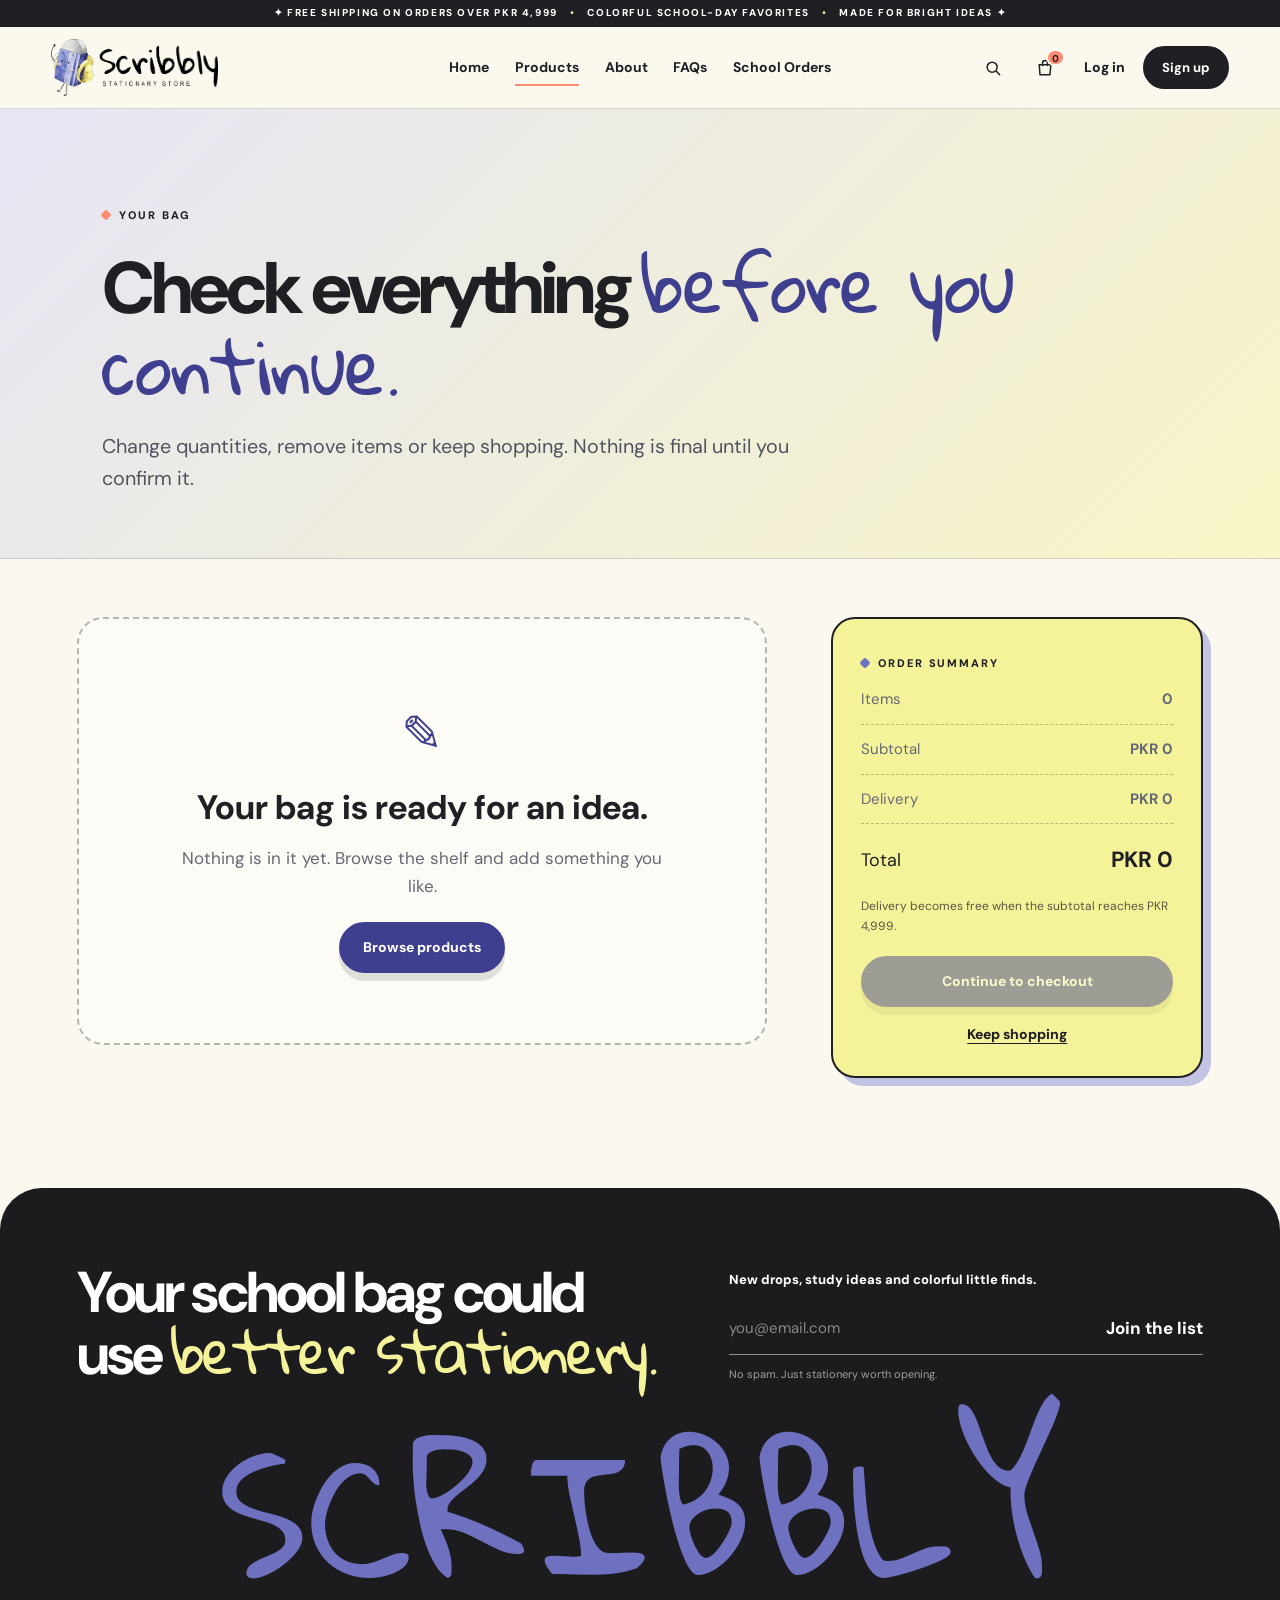
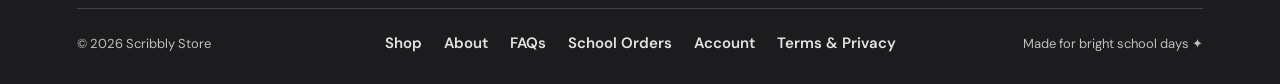
==== commit 40068674: "commit" ====
--- a/cart.html
+++ b/cart.html
@@ -20,7 +20,7 @@
       <button class="btn btn-dark btn-small logout-btn" type="button" data-auth="member" data-logout hidden>Log out</button>
     </div>
     <button class="menu-toggle" type="button" data-menu-toggle aria-label="Open navigation" aria-controls="mainNav" aria-expanded="false"><span></span><span></span></button>
-  </header><main id="mainContent" class="inner-main"><section class="page-hero mini-hero"><span class="eyebrow"><span class="dot orange"></span> YOUR BAG</span><h1>Check everything <span class="scribble-word">before you continue.</span></h1><p>Change quantities, remove items or keep shopping. Nothing is final until you confirm it.</p></section><section class="cart-layout section-pad"><div class="cart-list" data-cart-list></div><aside class="cart-summary" data-cart-summary><span class="eyebrow"><span class="dot"></span> ORDER SUMMARY</span><div class="summary-row"><span>Items</span><b data-summary-items>0</b></div><div class="summary-row"><span>Subtotal</span><b data-summary-subtotal>PKR 0</b></div><div class="summary-row"><span>Delivery</span><b data-summary-delivery>PKR 250</b></div><div class="summary-total"><span>Total</span><strong data-summary-total>PKR 250</strong></div><p class="summary-note">Delivery becomes free when the subtotal reaches PKR 4,999.</p><a class="btn btn-primary summary-cta" href="checkout.html" data-checkout-link>Continue to checkout</a><a class="text-link summary-shop" href="products.html">← Keep shopping</a></aside></section></main><footer class="site-footer">
+  </header><main id="mainContent" class="inner-main"><section class="page-hero mini-hero"><span class="eyebrow"><span class="dot orange"></span> YOUR BAG</span><h1>Check everything <span class="scribble-word">before you continue.</span></h1><p>Change quantities, remove items or keep shopping. Nothing is final until you confirm it.</p></section><section class="cart-layout section-pad"><div class="cart-list" data-cart-list></div><aside class="cart-summary" data-cart-summary><span class="eyebrow"><span class="dot"></span> ORDER SUMMARY</span><div class="summary-row"><span>Items</span><b data-summary-items>0</b></div><div class="summary-row"><span>Subtotal</span><b data-summary-subtotal>PKR 0</b></div><div class="summary-row"><span>Delivery</span><b data-summary-delivery>PKR 250</b></div><div class="summary-total"><span>Total</span><strong data-summary-total>PKR 250</strong></div><p class="summary-note">Delivery becomes free when the subtotal reaches PKR 4,999.</p><a class="btn btn-primary summary-cta" href="checkout.html" data-checkout-link>Continue to checkout</a><a class="text-link summary-shop" href="products.html">Keep shopping</a></aside></section></main><footer class="site-footer">
     <div class="footer-top">
       <div class="footer-copy"><h2>Your school bag could use <span>better stationery.</span></h2></div>
       <form class="newsletter" data-newsletter-form novalidate>
@@ -33,6 +33,6 @@
     <div class="footer-bottom"><span>© 2026 Scribbly Store</span><div><a href="products.html">Shop</a><a href="index.html#about">About</a><a href="index.html#faq">FAQs</a><a href="index.html#bulk">School Orders</a><a href="dashboard.html">Account</a><a href="terms.html">Terms & Privacy</a></div><span>Made for bright school days ✦</span></div>
   </footer><div class="search-overlay" data-search-overlay aria-hidden="true">
     <button class="search-close" type="button" data-search-close aria-label="Close search">×</button>
-    <div class="search-box"><span>search scribbly</span><label class="sr-only" for="globalSearch">Search products</label><input id="globalSearch" data-search-input type="search" placeholder="Try “notebook”..."><p data-search-hint>Popular: notebook, gel pens, sticky notes, pouch</p><a class="text-link search-all-link" href="products.html">Browse all products →</a></div>
+    <div class="search-box"><span>search scribbly</span><label class="sr-only" for="globalSearch">Search products</label><input id="globalSearch" data-search-input type="search" placeholder="Try “notebook”..."><p data-search-hint>Popular: notebook, gel pens, sticky notes, pouch</p><a class="text-link search-all-link" href="products.html">Browse all products</a></div>
   </div>
   <div class="toast" data-toast role="status" aria-live="polite"><span data-toast-message>Done ✦</span><button type="button" data-toast-action hidden>Undo</button></div><script src="script.js"></script></body></html>
